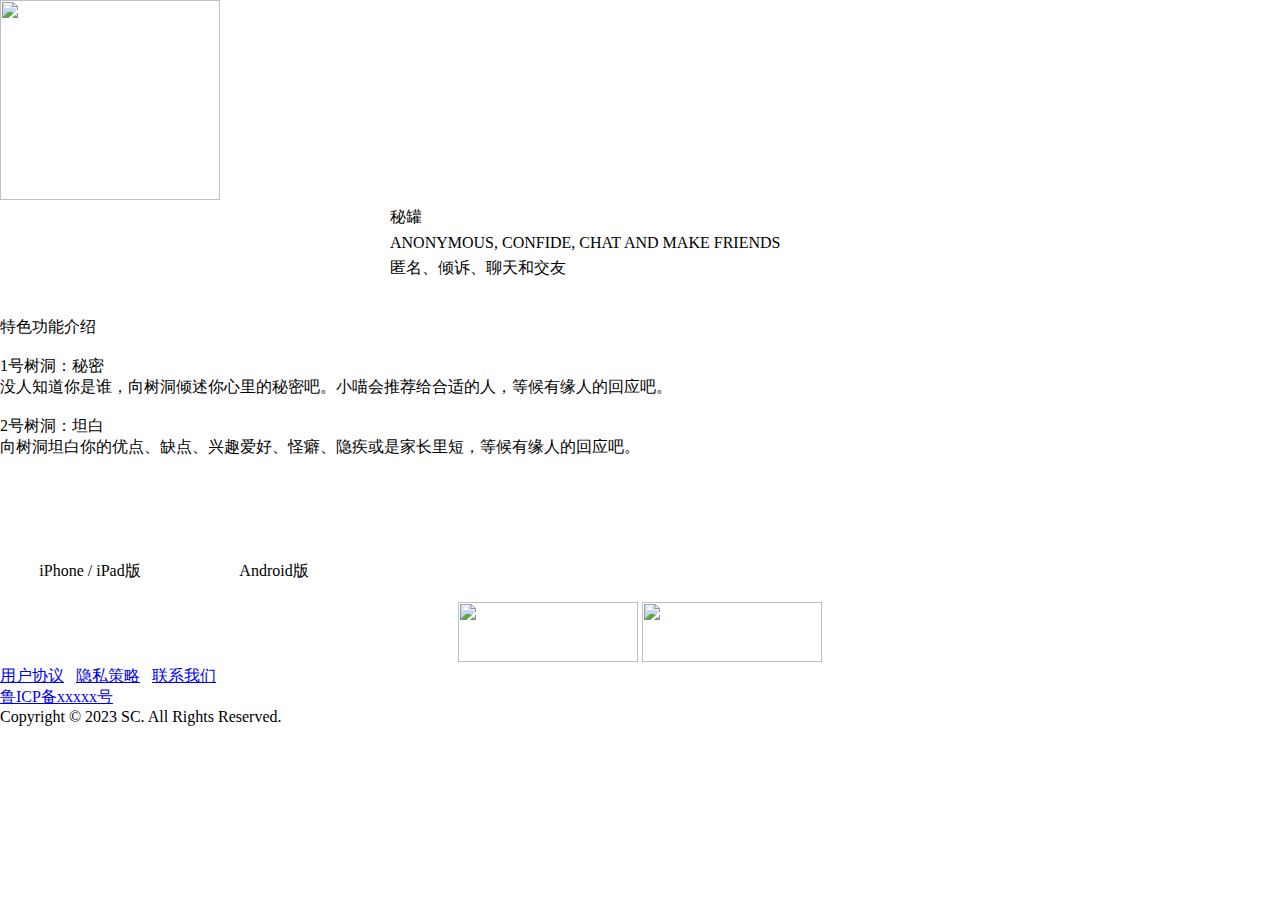
==== index.html @ 770d3cb3 "1" ====
<!DOCTYPE html>
<html>
<head>
    <meta http-equiv="Content-Type" content="text/html; charset=UTF-8">
    <meta name="viewport" content="width=device-width, initial-scale=1, maximum-scale=1">
    <title>秘罐</title>
    <meta name="keywords"
          content="聊天,交友,树洞,社交,社交app,漂流瓶,相亲,附近,同城,在线约,匿名,倾诉,悄悄话,恋爱,约会,陌生人,找对象,寂寞">
    <meta name="description"
          content="秘罐，悄悄结交新朋友。每个树洞开启你的不同分身，每个分身都可以修改名字和头像，别人无法追踪你，让你安全放心的倾诉、聊天和结交新朋友。">
    <link rel="stylesheet" href="/static/lib/uikit/css/uikit.min.css">
    <link rel="stylesheet" href="/static/lib/uikit/css/common.css">
    <script src="/static/lib/jquery3.6.0.js"></script>
    <script src="/static/lib/uikit/js/uikit.min.js"></script>
    <style type="text/css">
        .img1 {
            width: 220px;
            height: 200px;
        }

        .img2 {
            width: 490px;
            height: 105px;
        }

        .img3 {
            width: 490px;
            height: 125px;
        }

        .img4 {
            width: 490px;
            height: 160px;
        }

        .img5 {
            width: 260px;
            height: 542px;
        }

        .iosimg, .androidimg {
            width: 180px;
            height: 60px;
        }

        .alphaimg {
            opacity: 0.5;
        }

        .treehole {
            width: 80px;
            height: 80px;
        }

        .iconimg {
            animation: slideshow 60s linear infinite;
            -webkit-animation: slideshow 60s linear infinite;
            transform: translate3d(0, 0, 0);
            -webkit-transform: translate3d(0, 0, 0);
        }

        .imgItem {
            display: inline;
            width: 1065px;
            height: 80px;
            background: url("/static/image/ico_treehole_all.png") no-repeat left;
            background-size: 1065px 80px;
        }

        @keyframes slideshow {
            0% {
                -webkit-transform: translateX(10%);
            }
            100% {
                -webkit-transform: translateX(-100%);
            }
        }

        @media ( max-width: 991px) {
            .img1 {
                width: 198px;
                height: 180px;
            }

            .img2 {
                width: 392px;
                height: 84px;
            }

            .img3 {
                width: 392px;
                height: 100px;
            }

            .img4 {
                width: 392px;
                height: 128px;
            }

            .img5 {
                width: 234px;
                height: 488px;
            }

            .iosimg, .androidimg {
                width: 162px;
                height: 54px;
            }

            .imgItem {
                width: calc(100 vh-160px);
                height: calc((100vh-160px) * 80px / 1065px);
                background: url("/static/image/ico_treehole_all.png") no-repeat center;
                background-size: cover;
            }

            /*@keyframes slideshow {
                0%{
                   -webkit-transform: translateX(100%);
                }
                100% {
               -webkit-transform: translateX(-200%);
                }
            }*/
        }

        @media ( max-width: 767px) {
            .img1 {
                width: 176px;
                height: 160px;
            }

            .img5 {
                width: 208px;
                height: 433px;
            }

            .iosimg, .androidimg {
                width: 144px;
                height: 48px;
            }

            /*.imgscroll{
               max-width: calc(100%);
               overflow: hidden;
            }
            .imgItem{
                width:calc(100vh-160px);
                height:calc((100vh-160px)*80px/780px);
                background: url("img/ico_treehole_all.png") no-repeat left;
                background-size: cover;
            }
            @keyframes slideshow {
              0%{
                   -webkit-transform: translateX(50%);
                }
              100% {
                -webkit-transform: translateX(-300%);
              }
            }*/
        }

        @media ( max-width: 639px) {
        }

        @media ( max-width: 400px) {
            .img2 {
                width: 320px;
                height: 68px;
            }

            .img3 {
                width: 320px;
                height: 81px;
            }

            .img4 {
                width: 320px;
                height: 104px;
            }

            .iosimg, .androidimg {
                width: 126px;
                height: 42px;
            }
        }

        * {
            padding: 0;
            margin: 0;
            box-sizing: border-box;
        }

        html, body {
            height: 100%;
            width: 100%;
            -webkit-overflow-scrolling: touch;
            overflow-y: auto;
            overflow-x: hidden;
        }

        body {
            position: relative;
        }

    </style>
</head>
<body class="loginbg">
<div class="uk-container  uk-margin-xlarge-top uk-nav-center thin" style="min-width: 320px;">
    <div class="uk-margin-medium-top">
        <div>
            <img src="/static/image/logo.png" class="img1 uk-margin-top">
        </div>
        <div class="uk-margin-medium-top color_273D37" style="max-width: 500px; margin: 0 auto; line-height: 1.6">
            <div>
                <span class="font32 thick">秘罐</span><span class="font22"><br>
						ANONYMOUS, CONFIDE, CHAT AND MAKE FRIENDS<br> 匿名、倾诉、聊天和交友</span>
            </div>

        </div>
    </div>
    <br/>
    <br/>
    <div class="color_273D37 font28 thick">特色功能介绍</div>
    <div class="color_273D37 uk-margin-top uk-margin-medium-bottom font22">
        <br/> 1号树洞：秘密<br/> 没人知道你是谁，向树洞倾述你心里的秘密吧。小喵会推荐给合适的人，等候有缘人的回应吧。<br/>
        <br/> 2号树洞：坦白<br/> 向树洞坦白你的优点、缺点、兴趣爱好、怪癖、隐疾或是家长里短，等候有缘人的回应吧。
    </div>
    <div class="uk-margin-xlarge-top imgscroll" style="overflow: hidden;position: relative;display: inline-flex;">
        <div class="imgItem iconimg uk-margin-medium-right"></div>
        <div class="imgItem iconimg uk-margin-medium-left uk-margin-medium-right"></div>
        <div class="imgItem iconimg uk-margin-medium-left"></div>

    </div>

    <div class="uk-container thin">
        <div class="color_6B857A uk-nav-center font22 uk-margin-xlarge-top">
            <span class="iosimg uk-margin-right" style="display:inline-flex;align-items:center;justify-content:center;">iPhone / iPad版</span>
            <span class="androidimg uk-margin-left"
                  style="display:inline-flex;align-items:center;justify-content:center;">Android版</span>
        </div>
        <div class="uk-margin-top" style="text-align: center;">
            <a href="https://apps.apple.com/cn/app/%E6%A0%91%E6%B4%9E%E5%96%B5/id1574643729?platform=iphone"
               target="_blank"><img src="/static/image/Appstore.png" class="iosimg uk-margin-right"></a>
            <a href="https://www.miao-app.com/app/android/ShuDongMiao.apk" target="_blank"><img
                    src="/static/image/Android.png" class="androidimg uk-margin-left"></a>
        </div>


        <div class="uk-margin-xlarge-top uk-margin-large-bottom uk-nav-center">
            <div>
                <a href="/app/agreement.html" target="_blank" class="footer_a">用户协议</a>&nbsp;&nbsp;
                <a href="/app/privacy.html" target="_blank" class="footer_a">隐私策略</a>&nbsp;&nbsp;
                <a href="mailto:toquery@qq.com" target="_blank" class="footer_a">联系我们</a>
            </div>
            <div class="color_273D37 uk-margin-small-top">
                <a href="https://beian.miit.gov.cn/state/outPortal/loginPortal.action#/Integrated/index" target="_blank"
                   class="support_a">鲁ICP备xxxxx号</a>
            </div>
            <div class="uk-margin-small-top">Copyright © 2023 SC. All Rights Reserved.</div>
        </div>
    </div>


</body>
</html>
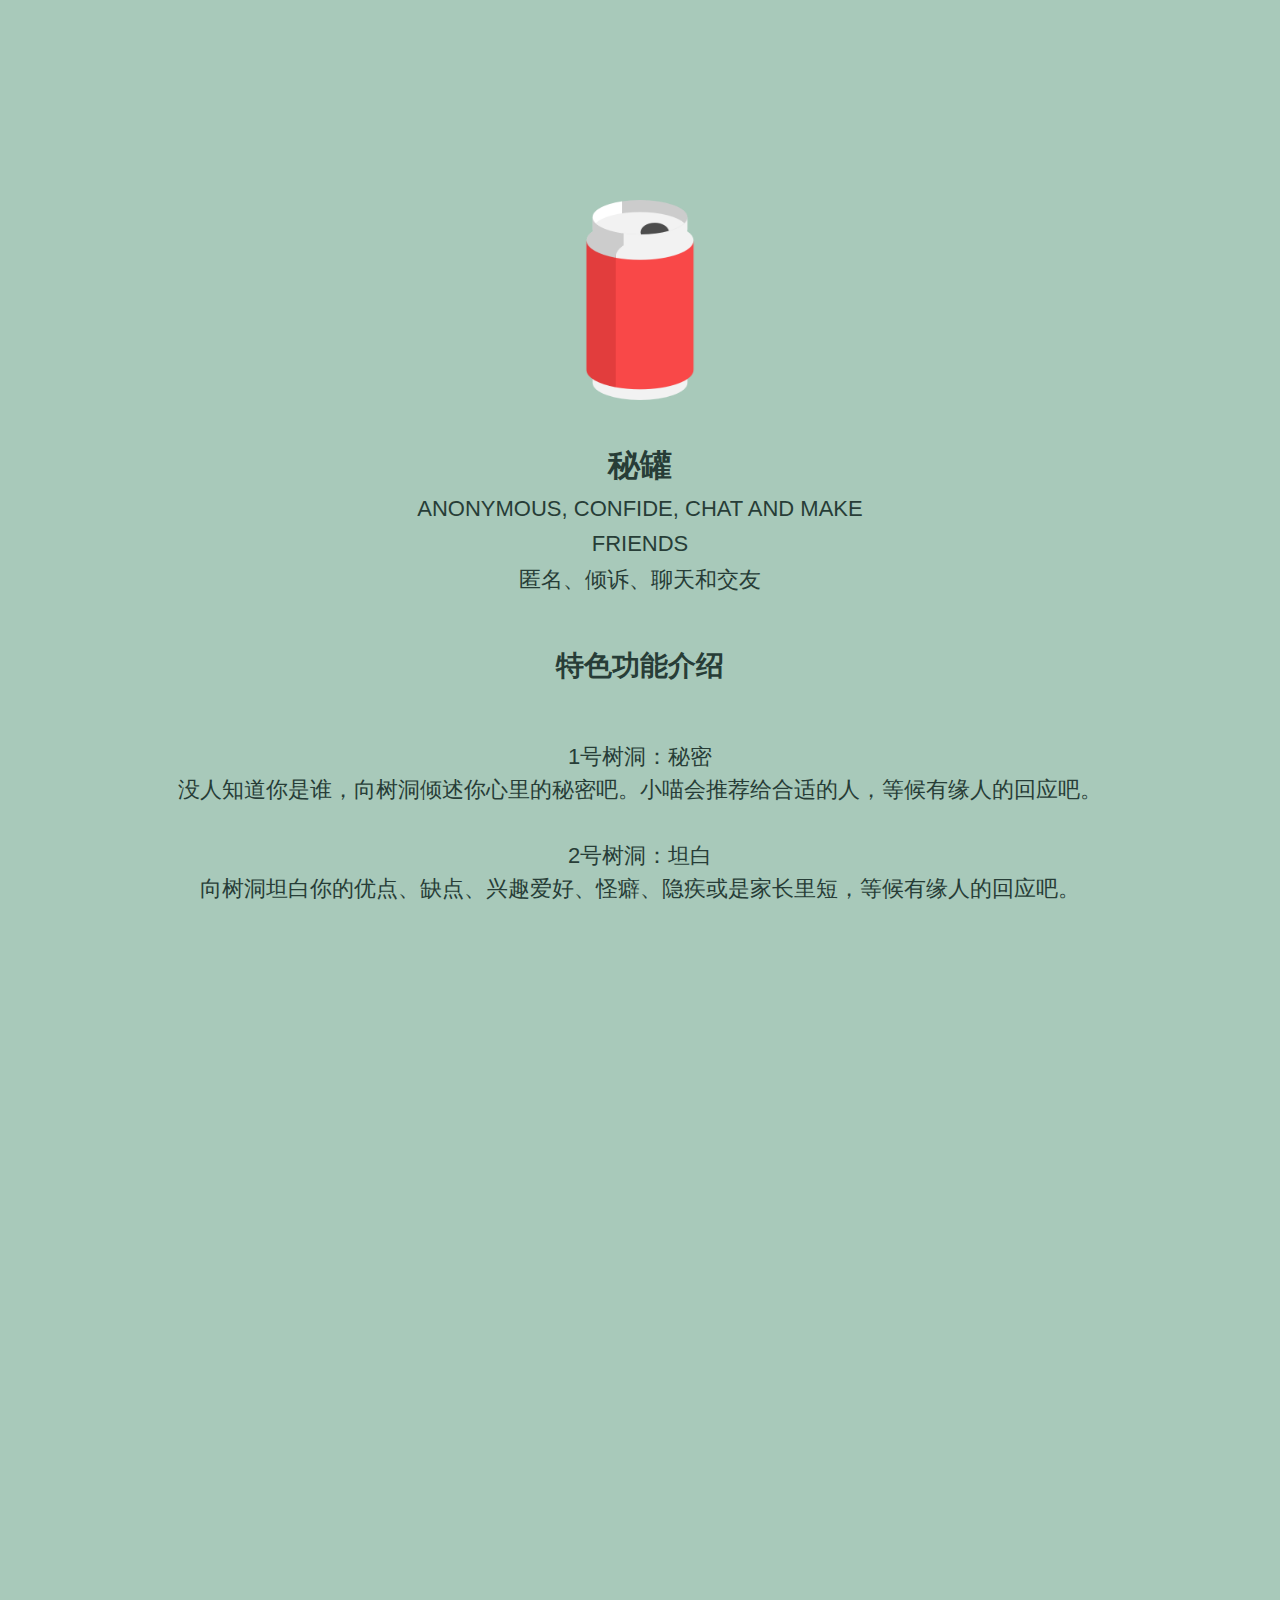
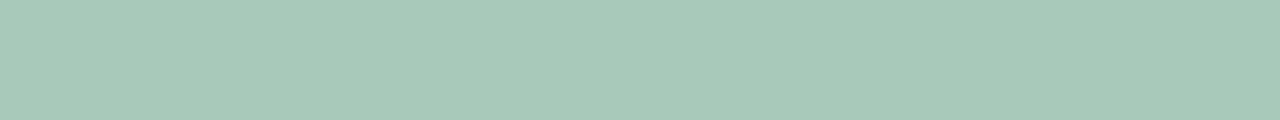
==== commit 7bf8467a: "1" ====
--- a/index.html
+++ b/index.html
@@ -240,10 +240,12 @@
                   style="display:inline-flex;align-items:center;justify-content:center;">Android版</span>
         </div>
         <div class="uk-margin-top" style="text-align: center;">
-            <a href="https://apps.apple.com/cn/app/%E6%A0%91%E6%B4%9E%E5%96%B5/id1574643729?platform=iphone"
+            <a href="https://apps.apple.com/us/app/秘罐-树洞-漂流瓶-匿名-秘密/id6447544777?platform=iphone"
                target="_blank"><img src="/static/image/Appstore.png" class="iosimg uk-margin-right"></a>
-            <a href="https://www.miao-app.com/app/android/ShuDongMiao.apk" target="_blank"><img
+            <!--
+               <a href="https://www.miao-app.com/app/android/ShuDongMiao.apk" target="_blank"><img
                     src="/static/image/Android.png" class="androidimg uk-margin-left"></a>
+                    -->
         </div>
 
 
@@ -253,10 +255,12 @@
                 <a href="/app/privacy.html" target="_blank" class="footer_a">隐私策略</a>&nbsp;&nbsp;
                 <a href="mailto:toquery@qq.com" target="_blank" class="footer_a">联系我们</a>
             </div>
+            <!-- 
             <div class="color_273D37 uk-margin-small-top">
                 <a href="https://beian.miit.gov.cn/state/outPortal/loginPortal.action#/Integrated/index" target="_blank"
                    class="support_a">鲁ICP备xxxxx号</a>
             </div>
+            -->
             <div class="uk-margin-small-top">Copyright © 2023 SC. All Rights Reserved.</div>
         </div>
     </div>
--- a/static/lib/uikit/css/common.css
+++ b/static/lib/uikit/css/common.css
@@ -0,0 +1,707 @@
+@charset "UTF-8";
+
+html {
+	background: none;
+}
+audio{
+    height: 30px;
+    width: 500px;
+}
+
+
+
+.awhite {
+	color: #6B857A;
+	text-decoration: none;
+}
+
+.awhite:hover {
+	color: #FFF;
+	text-decoration: none;
+}
+
+.loginbg {
+	background-color: #a8c9ba;
+}
+
+.loginCenter {
+	display: -webkit-flex;
+	-webkit-align-items: center;
+	align-items: center;
+	-webkit-justify-content: center;
+	justify-content: center;
+}
+
+.color_273D37 {
+	color: #273D37;
+}
+
+.color_6B857A {
+	color: #6B857A;
+}
+
+.color_9BBBAD {
+    color: #9BBBAD;
+}
+
+.color_FB7B7D {
+	color: #FB7B7D;
+}
+
+.color_F82B29{
+	color:#F82B29;
+}
+
+.color_BBB{
+    color:#BBB;
+}
+
+.login_input {
+	background: none;
+    border: 1px solid #98B7A9;
+    border-radius: 5px;
+    width: 318px;
+    height: 45px;
+    color: #6B857A;
+}
+
+.login_input:focus {
+	background: none;
+	color: #273D37;
+	border: 2px solid #6C867A;
+}
+
+.login_input_warn{
+    width: 200px;
+    height: 48px;
+    line-height: 48px;
+    margin:0 auto;
+    text-align: center;
+    border-radius: 5px;
+    background-color: #C46164;
+    position: fixed;
+    color: #FFF;
+    font-size: 14px;
+    left:50%;
+    top:0;
+    transform: translateX(-50%);
+    display: none;
+}
+
+/*.login_input_warn::before{
+    content: "";
+    width: 0;
+    height: 0;
+    font-size: 0;
+    overflow: hidden;
+    display: block;
+    border-width: 10px;
+    border-color: #C46164 transparent transparent transparent;
+    border-style: solid dashed dashed dashed;
+    position: absolute;
+    top: 48px;
+    left: calc(50% - 10px);
+}*/
+
+.uk-button-login {
+	background-color: #263d37;
+	color: #9bbb9b;
+	border: none;
+	width: 100%;
+    height: 100%;
+    border-radius: 5px;
+    opacity: 0.6;
+    height: 50px;
+    width: 318px;
+}
+
+.uk-button-login:hover, .uk-button-login:focus {
+	opacity: 1.0;
+}
+
+.uk-button-login .uk-button-login-active {
+    opacity: 1.0;
+}
+
+.uk-clear {
+	clear: both;
+}
+
+.uk-side {
+    overflow-y: scroll;
+    overflow-x: hidden;
+	width: 200px;
+	position: fixed;
+	left: 0;
+	top: 60px;
+	bottom: 0;
+    z-index: 999;
+    padding-right: 60px;
+    scrollbar-width: none;
+}
+
+.uk-side::-webkit-scrollbar{
+    display: none;
+}
+
+.uk-side-child {
+	width: 18px;
+    display: inline-block;
+}
+
+.img18 {
+	width: 18px;
+	height: 18px;
+}
+
+.img20 {
+	width: 20px;
+	height: 20px;
+}
+
+.uk-left-menu {
+	list-style: none;
+    padding: 0;
+}
+
+.uk-left-menu li {
+	line-height: 35px;
+	margin: 0;
+	padding-bottom:5px;
+}
+
+
+
+.uk-left-menu .imgtxt_img{
+    display: inline-block;
+}
+
+.uk-left-menu .imgtxt_txt{
+    display: inline-block;
+    vertical-align: middle;
+}
+
+.uk-left-menu li a ,.uk-left-menu .part_head{
+	color: #273D37;
+	font-size: 0.875em;
+	text-decoration: none;
+	display: block;
+    padding-left: 40px;
+}
+.uk-left-menu .part_head{
+    font-size: 1em;
+}
+
+.uk-left-menu .part_head_index{
+    line-height: 45px;
+}
+
+.uk-left-menu .part_head_index a{
+    font-size: 1em;
+}
+
+.uk-left-menu li a:hover, .uk-left-menu li a:focus,.uk-left-menu li .actived{
+	font-weight: 500;
+	background: #8EADA0;
+	text-decoration: none;
+}
+
+.uk-border-9abbad {
+	line-height: 0;
+	margin-top: 5px;
+	margin-bottom: 3px;
+	margin-left: 30px;
+	margin-right: 10px;
+	padding: 0;
+	border: none !important;
+	border-bottom: 1px solid #9ABBAD !important;
+	clear: both;
+	background: 0 0;
+	padding: 0;
+}
+
+.marginLR20 {
+	margin-left: 20px;
+	margin-right: 20px;
+}
+
+.marginL20 {
+	margin-left: 20px;
+}
+
+.marginR30 {
+	margin-right: 30px;
+}
+
+.font12 {
+    font-size:0.75em;
+}
+
+.font14 {
+	font-size: 0.875em;
+}
+
+.font16 {
+    font-size: 1em;
+}
+
+.font18 {
+    font-size: 1.125em;
+}
+
+.font20 {
+	font-size: 1.25em;
+}
+
+.font22 {
+	font-size: 1.375em;
+}
+
+.font26 {
+	font-size: 1.625em;
+}
+
+.font28 {
+	font-size: 1.75em;
+}
+
+.font32{
+	font-size: 2em;
+}
+
+.uk-body {
+	left: 260px;
+	right: 0;
+	top: 60px;
+	bottom: 0;
+	z-index: 900;
+	width: auto;
+	box-sizing: border-box;
+	position: fixed;
+	height: auto;
+	overflow: scroll;
+    padding-bottom: 50px;
+    padding-top: 5px;
+    scrollbar-width: none;
+}
+
+.uk-body::-webkit-scrollbar{
+    display: none;
+}
+
+
+.uk-body-content {
+	background-color: #d8e7e0;
+	margin: 25px 70px 0 0;
+	min-height: 85%;
+    overflow: scroll;
+    scrollbar-width: none;	
+}
+
+.uk-body-content::-webkit-scrollbar{
+    display: none;
+}
+
+.uk-overflow-auto {
+    scrollbar-width: none;
+}
+.uk-overflow-auto::-webkit-scrollbar {
+    display:none;
+}
+
+.uk-footer {
+	color: #273D37;
+	left: 260px;
+	bottom: 40px;
+	right: 60px;
+}
+
+.line9ABBAD {
+	height: 1px;
+	background-color: #9ABBAD;
+}
+
+.uk-table th {
+	padding: 20px 12px;
+	color: #6B857A;
+	background: #C8DCD3;
+}
+
+.uk-table td {
+	padding: 0 12px;
+	color: #6B857A;
+	height: 60px;
+	vertical-align: middle;
+}
+
+.uk-table-divider > tr:not(:first-child),
+.uk-table-divider > :not(:first-child) > tr,
+.uk-table-divider > :first-child > tr:not(:first-child) {
+  border-top:none;
+  border-bottom: 1px solid #C1D7CE;
+}
+
+
+.a_bg_6B857A {
+	background: #6B857A;
+	color: #D8E7E0;
+	padding: 5px 10px;
+    text-decoration: none;
+    border-radius: 5px;
+}
+
+.a_bg_6B857A:hover {
+	background: #273D37;
+	color: #D8E7E0;
+	text-decoration: none;
+}
+
+.a_border_6B857A {
+    border:#6B857A solid 1px;
+    padding: 5px 10px;
+    text-decoration: none;
+    border-radius: 5px;
+    color :#273D37;
+}
+
+.a_border_6B857A:hover
+{
+    background: #6B857A;
+	color: #D8E7E0;
+	text-decoration: none;
+    border: none;
+}
+
+.a_border_6B857A_active {
+    background: #6B857A;
+	color: #D8E7E0;
+	text-decoration: none;
+    border: none;
+    border-radius: 5px;
+    padding: 5px 10px;
+    border:#6B857A solid 1px;
+}
+
+.a_border_6B857A_active:hover{
+    text-decoration: none;
+    color: #D8E7E0;
+}
+
+.a_reject ,.a_bg_B7B7B7 {
+    background: #b7b7b7;
+	color: #D8E7E0;
+	padding: 5px 10px;
+    text-decoration: none;
+    border-radius: 5px;
+}
+
+.a_reject:hover {
+    background: #C46164;
+	color: #D8E7E0;
+	text-decoration: none;
+}
+
+.a_bg_B7B7B7:hover {
+    background: #6B857A;
+	color: #D8E7E0;
+	text-decoration: none;
+}
+
+.uk-search-default {
+	width: 350px;
+}
+
+.uk-search-default .uk-search-input{
+	font-size: 0.875em;
+	border: 1px solid #9BBBAD;
+}
+
+.uk-search-default .uk-search-input:focus{
+	font-size: 0.875em;
+	color:#273D37;
+	border: 1px solid #273D37;
+}
+
+/* Placeholder */
+input:-ms-input-placeholder {
+  color:#9BBBAD !important;
+}
+input::-moz-placeholder {
+ color:#9BBBAD !important;
+}
+input::-webkit-input-placeholder {
+  color:#9BBBAD !important;
+}
+
+.uk-button-6B857A{
+  background-color: transparent;
+  color: #6B857A;
+  border:1px solid  transparent;
+  border-radius: 20px;
+}
+
+/* Hover + Focus */
+.uk-button-6B857A:hover,
+.uk-button-6B857A:focus {
+  background-color: transparent;
+  color: #273D37;
+  border:1px solid  #273D37;
+  border-radius: 20px;
+}
+/* OnClick + Active */
+.uk-button-6B857A:active,
+.uk-button-6B857A.uk-active {
+  background-color: transparent;
+  color: #273D37;
+  border:1px solid  #273D37;
+  border-radius: 20px;
+}
+
+.index_footer{
+	position: fixed;
+    left: 0px;
+    bottom: 0px;
+    width: 100%;
+    z-index: 9999;
+    text-align: center;
+}
+
+.download_div{
+	position: absolute;
+	top:72%;
+	left:50%;
+	transform: translate(-50%,-50%);
+}
+
+.imgauto{
+	height: auto;
+	width: auto;
+	max-width: 100%;
+}
+
+.support_a{
+	color:#6B857A;
+	text-decoration: none;
+}
+
+.support_a:hover{
+	color: #273D37;
+	text-decoration: none;
+}
+
+.support_a_line{
+	color:#6B857A;
+	text-decoration: underline;
+}
+
+.support_a_line:hover{
+	color: #273D37;
+	text-decoration: underline;
+}
+
+.footer_a{
+	color:#273D37;
+	text-decoration: none;
+}
+
+.footer_a:hover{
+	color:#6B857A;
+	text-decoration: none;
+}
+
+.thin {
+  font-weight: 200;
+}
+.normal {
+  font-weight: normal;
+}
+.thick {
+  font-weight: bold;
+}
+.uk-tab > * > a{
+    color: #273D37;
+    padding: 5px 10px 10px 10px;
+}
+.uk-tab > .uk-active > a {
+  color: #273D37;
+  border-bottom: 2px solid #273D37;
+}
+.uk-tab::before{
+    border-bottom: 1px solid #9BBBAD;
+}
+
+.red_dot{
+    background:#C46164;
+    width: 8px;
+    height: 8px;
+    display: inline-block;
+    border-radius: 50%;
+    position: absolute;
+    margin-top: 10px;
+    margin-left: 5px;
+}
+.green_dot{
+    background:#15750e;
+    width: 8px;
+    height: 8px;
+    display: inline-block;
+    border-radius: 50%;
+    position: absolute;
+    margin-top: 6px;
+    margin-left: 5px;
+}
+.red_dot_menu{
+    background:#C46164;
+    width: 8px;
+    height: 8px;
+    display: inline-block;
+    border-radius: 50%;
+    position: absolute;
+    margin-top: 14px;
+    margin-left: 5px;
+}
+
+.red_dot_top{
+    background:#C46164;
+    width: 8px;
+    height: 8px;
+    display: inline-block;
+    border-radius: 50%;
+    position: absolute;
+    margin-top: 2px;
+    margin-left: 5px;
+}
+
+.post_imgdiv{
+    display:flex; 
+    width: 100px; 
+    height: 100px;
+    overflow:hidden;
+    justify-content:center;
+    align-items:center;
+}
+
+.post_imgdiv img{
+    width: 100%;
+    height: 100%;
+    object-fit: cover;
+}
+
+.img1 {
+	width: 220px;
+	height: 200px;
+}
+
+@media ( max-width :991px) {
+	.img1 {
+		width: 198px;
+		height: 180px;
+	}
+}
+
+@media ( max-width :767px) {
+	.img1 {
+		width: 176px;
+		height: 160px;
+	}
+}
+
+.txt_center{
+    text-align: center;
+}
+
+.txt_yellow{
+    color: #ff9933;
+}
+
+.txt_red{
+    color:#C46164;
+}
+
+.uk-select{
+    border: 1px solid #9BBBAD;
+    background: transparent;
+    border-radius: 5px;
+}
+
+.uk-select:focus{
+    border: 1px solid #273D37;
+    background: transparent;
+    border-radius: 5px;
+}
+
+.uk-date-input{
+    width: 200px;
+	font-size: 0.875em;
+    border: 1px solid #9BBBAD;
+    height: 32px;
+    padding-left: 6px;
+    padding-right: 6px;
+    background: transparent;
+    border-radius: 5px;
+}
+
+.uk-date-input:focus,.uk-date-input:active{
+	font-size: 0.875em;
+	color:#273D37;
+    border: 1px solid #273D37;
+    box-shadow: none;
+    outline: none;
+}
+
+.uk-search .uk-search-icon{
+    color:#6C867A;
+}
+
+.uk-search .uk-search-icon:hover {
+    color: #6C867A;
+  }
+
+.uk-body1 {
+	background-color: #d8e7e0;
+	margin: 25px 70px 0 0;
+	min-height: 210px;
+    overflow: scroll;
+    scrollbar-width: none;	
+    border-radius: 8px;
+}
+
+.uk-body1::-webkit-scrollbar{
+    display: none;
+}
+
+.uk-body2{
+	background-color: #d8e7e0;
+	margin: 25px 70px 0 0;
+	min-height: 400px;
+    overflow: scroll;
+    scrollbar-width: none;	
+    border-radius: 8px;
+}
+
+.uk-body2::-webkit-scrollbar{
+    display: none;
+}
+
+.body-content-part{
+    display: -webkit-box;
+    display: -moz-box;
+    display: box;
+    margin:auto;
+    width:100%;
+    -webkit-box-orient: horizontal;
+    -moz-box-orient: horizontal;
+}
+
+.body-content-part .part {
+    -webkit-box-flex: 1;
+    -moz-box-flex: 1;
+    text-align: center;
+    min-width: 300px;
+}
+
+.vmiddle {
+    vertical-align: middle;
+}
+
+
